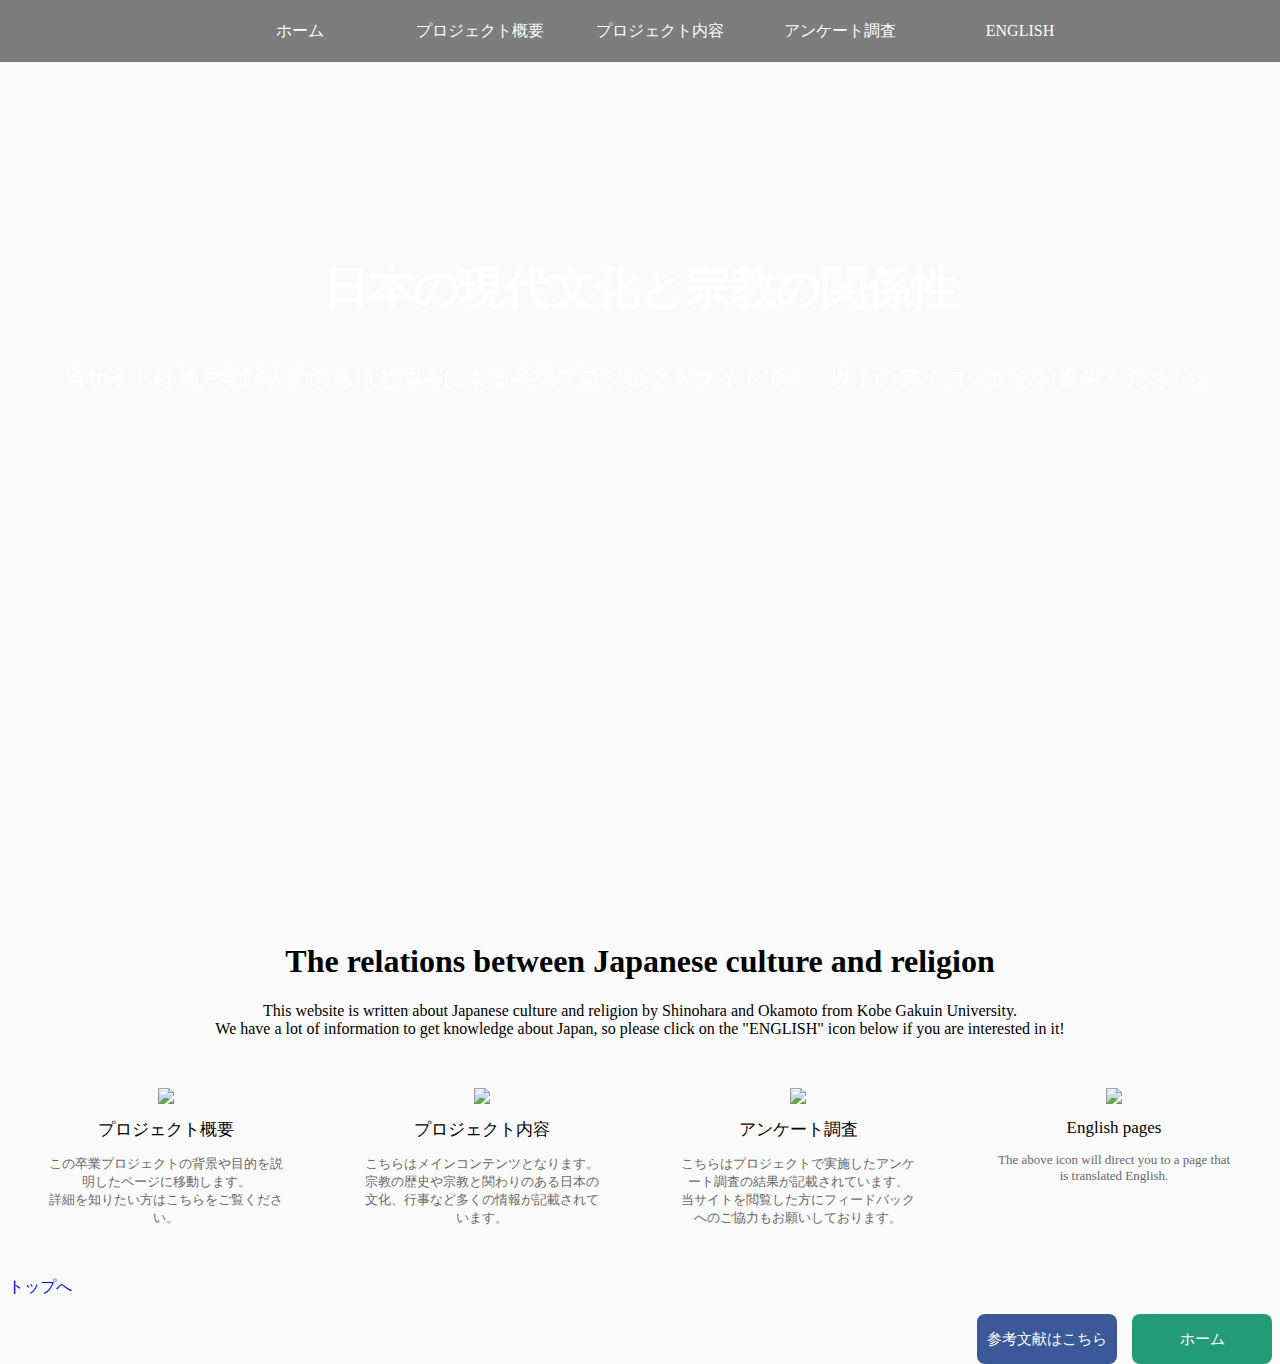
==== index.html @ 4db88734 "Update index.html" ====
<!DOCTYPE>
<html>
    <head>
        <meta charset="utf-8">
        <meta name="viewport" content="width=device-width, initial-scale=1.0">
        <title>ホーム | 卒業プロジェクト</title>
        <link rel="stylesheet" href="index.css">
    </head>
    <body>
        
        <header>
            <ul class="header-list">
                <a href="index.html"><li>ホーム</li></a>
                <a href="overview.html"><li>プロジェクト概要</li></a>
                <a href="main-subject.html"><li>プロジェクト内容</li></a>
                <a href="survey.html"><li>アンケート調査</li></a>
                <a href="homeen.html"><li>ENGLISH</li></a>
            </ul>
         <a id="gotop"></a>
        </header>
        
        
        <main>
            <div class="title">
                <dic class="title-text">
                    <h1>日本の現代文化と宗教の関係性</h1>
                    <p>当サイトは神戸学院大学の篠原と岡本による卒業プロジェクトサイトです。以下のアイコンからお進みください。
                    </p>
                </dic>
                
            </div>

            <div class="contents">
                <div class="contents-expl">
                    <h1>The relations between Japanese culture and religion</h1>
                <p>This website is written about Japanese culture and religion by Shinohara and Okamoto from Kobe Gakuin University.
                    <br>We have a lot of information to get knowledge about Japan, so please click on the "ENGLISH" icon below if you are interested in it!
                </p>
                </div>
                <div class="contents-icon">
                    <a href="overview.html"><img src="icon1.png"></a>
                    <h2>プロジェクト概要</h2>
                    <p>この卒業プロジェクトの背景や目的を説明したページに移動します。
                        <br>詳細を知りたい方はこちらをご覧ください。
                    </p>

                </div>
                <div class="contents-icon">
                    <a href="main-subject.html"><img src="icon2.png"></a>
                    <h2>プロジェクト内容</h2>
                    <p>こちらはメインコンテンツとなります。
                        <br>宗教の歴史や宗教と関わりのある日本の文化、行事など多くの情報が記載されています。
                    </p>
                </div>
                <div class="contents-icon">
                    <a href="survey.html"><img src="icon3.png"></a>
                    <h2>アンケート調査</h2>
                    <p>こちらはプロジェクトで実施したアンケート調査の結果が記載されています。
                        <br>当サイトを閲覧した方にフィードバックへのご協力もお願いしております。
                    </p>
                </div>
                <div class="contents-icon">
                    <a href="topen.html"><img src="icon4.png"></a>
                    <h2>English pages</h2>
                    <p>The above icon will direct you to a page that is translated English.</p>
                </div>
                <div class="clear"></div>
            </div>
            <a href="#gotop" class="gotop">トップへ</a>
        </main>

        
        <footer>
            <ul class="footer-logo">
                <a href="index.html"><li id="logo1">ホーム</li></a>
                <a href="reference.html"><li id="logo2">参考文献はこちら</li></a>
            </ul>
        </footer>
    </body>
</html>
---- index.css ----
/* 全体書式 */
* {
    box-sizing: border-box;
}
body {
    font-family: serif;
    background-color: #fafafa;
}
html{
    scroll-behavior: smooth;
}
li {
    list-style: none;
}
a {
    text-decoration: none;
}

/* ヘッダー */
header {
    width: 100%;
    position: fixed;
    top: 0;
    left: 0;
    right: 0;
    background-color: black;
    opacity: 0.5;    
}
.header-list {
    width: 100%;
    display: flex;
    flex-wrap: wrap;
    justify-content: center;

}
.header-list li {
    width: 180px;
    height: 30px;
    line-height: 30px;
    text-align: center;
    color: white;
}
.header-list li:hover {
    color: #d0d0d0;
    transition: linear 0.2s;
}
.header-list a:hover {
    color: #d0d0d0;
    transition: linear 0.3s;
}


/* メイン */
main {
    width: 100%;
    margin-top: -10px; 
    background-repeat: no-repeat;
}
.title {
    padding-top: 30px;
    text-align: center;
    color: white;
    background-image: url(header.jpg); 
    height: 100%;
    width: 100%;
}
.title h1 {
    font-size: 45px;
    padding: 200 0 15 0;
}
.title p {
    font-size: 22px;
}

.contents {
    margin: 25px 0px;
    padding: 25px 0px;
}
.contents-expl {
    text-align: center;
    margin-top: -10px;
    margin-bottom: 50px;
}
.contents-icon {
    width: 25%;
    margin-top: 0px;
    text-align: center;
    float: left;
}
.contents-icon :hover {
    background-color: #f4f5f7;
    opacity: 0.7;
    transition: linear 0.3s;
}
.contents-icon h2 {
    font-size: 17px;
    font-weight: normal;
}
.contents-icon p {
    width: 75%;
    margin: 0 auto;
    font-size: 13px;
    font-weight: lighter;
    color: #696969;
}
.clear {
    clear: left;
}

/* トップボタン */
#top-btn {
    position: fixed;
    bottom: 20px;
    right: 15px;
    opacity: 0.3;
}
#top-btn:hover {
    opacity: 1.0;
    transition: linear 0.2s;
}

/* フッター */
footer {
    width: 100%;
}
.footer-logo li {
    width: 140px;
    height: 50px;
    font-size: 15px;
    line-height: 50px;
    color: white;
    border-radius: 8px;
    text-align: center;
    float: right;
}
#logo1 {
    background-color: #239b76;
}
#logo2 {
    background-color: #3b5998;
    margin-right: 15px;
}
footer li:hover {
    color: #d0d0d0;
    transition: all linear 0.3s;
    text-decoration: solid 1px underline;
}

/* レスポンシブ */
@media screen and (max-width: 956px) {
    .title {
      padding-top: 60px;
      text-align: center;
      color: white;
    }
    .title h1 {
        font-size: 27px;
        padding-top: 100px;
    }
    .title p {
        font-size: 18px;
    }

}

@media screen and (max-width: 900px) {
    .contents-icon {
        width: 50%;
        padding-top: 50px;
    }
}

@media screen and (max-width: 597px) {
    .header-list li {
        width: 500px;
    .title {
      padding-top: 90px;
    }
    .contents-icon {
        width: 100%;
    }
}

@media screen and (max-width: 416px) {
    .title {
      padding-top: 150px;
    }
}
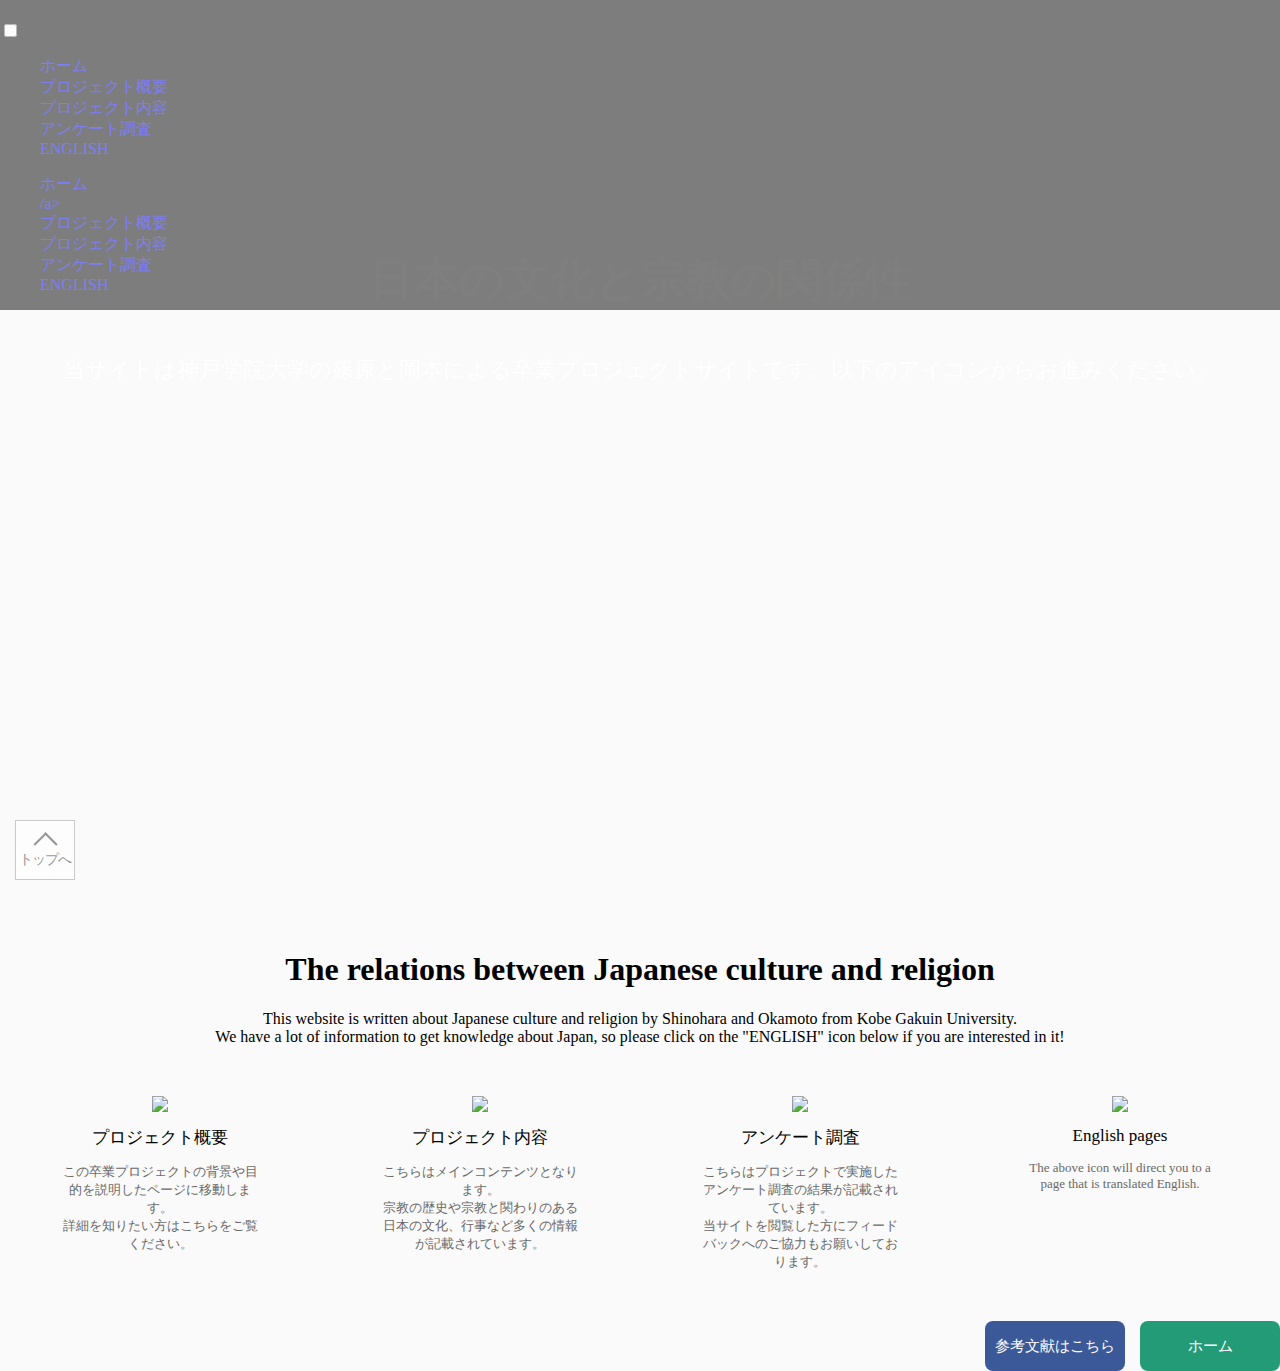
==== commit d678a05c: "Update index.html" ====
--- a/index.html
+++ b/index.html
@@ -3,27 +3,43 @@
     <head>
         <meta charset="utf-8">
         <meta name="viewport" content="width=device-width, initial-scale=1.0">
-        <title>ホーム | 卒業プロジェクト</title>
+        <title>ホーム | 卒業プロジェクト「日本の文化と宗教の関係性」</title>
         <link rel="stylesheet" href="index.css">
     </head>
     <body>
         
-        <header>
-            <ul class="header-list">
-                <a href="index.html"><li>ホーム</li></a>
-                <a href="overview.html"><li>プロジェクト概要</li></a>
-                <a href="main-subject.html"><li>プロジェクト内容</li></a>
-                <a href="survey.html"><li>アンケート調査</li></a>
-                <a href="homeen.html"><li>ENGLISH</li></a>
-            </ul>
-         <a id="gotop"></a>
+        <header> 
+            <div class="header1">
+                <div class="header-list1">
+                    <div class="header-text">日本の文化と宗教</div>
+                </div>
+                <input type="checkbox" class="menu-btn" id="menu-btn">
+                <label for="menu-btn" class="menu-icon"><span class="btn-icon"></span></label>
+                <ul class="menu">
+                    <li class="top"><a href="index.html">ホーム</a></li>
+                    <li><a href="overview.html">プロジェクト概要</a></li>
+                    <li><a href="main-subject.html">プロジェクト内容</a></li>
+                    <li><a href="survey.html">アンケート調査</a></li>
+                    <li><a href="homeen.html">ENGLISH</a></li>
+                </ul>
+            </div>
+            <div class="header2">
+                <ul class="header-list2">
+                    <a href="index.html"><li>ホーム</li>/a>
+                    <a href="overview.html"><li>プロジェクト概要</li></a>
+                    <a href="main-subject.html"><li>プロジェクト内容</li></a>
+                    <a href="survey.html"><li>アンケート調査</li></a>
+                    <a href="homeen.html"><li>ENGLISH</li></a>
+                </ul>
+            </div>
+            
         </header>
         
         
         <main>
             <div class="title">
                 <dic class="title-text">
-                    <h1>日本の現代文化と宗教の関係性</h1>
+                    <h1>日本の文化と宗教の関係性</h1>
                     <p>当サイトは神戸学院大学の篠原と岡本による卒業プロジェクトサイトです。以下のアイコンからお進みください。
                     </p>
                 </dic>
@@ -60,13 +76,13 @@
                     </p>
                 </div>
                 <div class="contents-icon">
-                    <a href="topen.html"><img src="icon4.png"></a>
+                    <a href="homeen.html"><img src="icon4.png"></a>
                     <h2>English pages</h2>
                     <p>The above icon will direct you to a page that is translated English.</p>
                 </div>
                 <div class="clear"></div>
             </div>
-            <a href="#gotop" class="gotop">トップへ</a>
+            <a href="#" class="gotop">トップへ</a> 
         </main>
 
         
--- a/index.css
+++ b/index.css
@@ -3,6 +3,7 @@
     box-sizing: border-box;
 }
 body {
+    margin: 0;
     font-family: serif;
     background-color: #fafafa;
 }
@@ -70,11 +71,15 @@
 }
 .title p {
     font-size: 22px;
+    padding: 0px 20px;
 }
 
 .contents {
     margin: 25px 0px;
     padding: 25px 0px;
+}
+.contents p {
+    padding: 0px 20px;
 }
 .contents-expl {
     text-align: center;
@@ -108,15 +113,39 @@
 }
 
 /* トップボタン */
-#top-btn {
+.gotop {
     position: fixed;
+    width: 60px;
+    height: 60px;
+    left: 15px;
     bottom: 20px;
-    right: 15px;
-    opacity: 0.3;
-}
-#top-btn:hover {
-    opacity: 1.0;
-    transition: linear 0.2s;
+    box-sizing: border-box;
+    background: #FFF;
+    border: 1px solid #999;
+    padding-top: 30px;
+    text-align: center;
+    letter-spacing: -1px;
+    font-size: 85%;
+    text-decoration: none;
+    color: #333;
+    opacity: 0.5;
+}
+.gotop::before {
+    content: "";
+    display: block;
+    border-top: 2px solid #333;
+    border-right: 2px solid #333;
+    width: 25%;
+    height: 25%;
+    top: 25%;
+    left: 0;
+    right: 0;
+    margin: auto;
+    position: absolute;
+    transform: rotate(-45deg);
+}
+.gotop:hover {
+    opacity: 0.5;
 }
 
 /* フッター */
@@ -170,9 +199,10 @@
     }
 }
 
-@media screen and (max-width: 597px) {
+@media screen and (max-width: 600px) {
     .header-list li {
         width: 500px;
+    }
     .title {
       padding-top: 90px;
     }
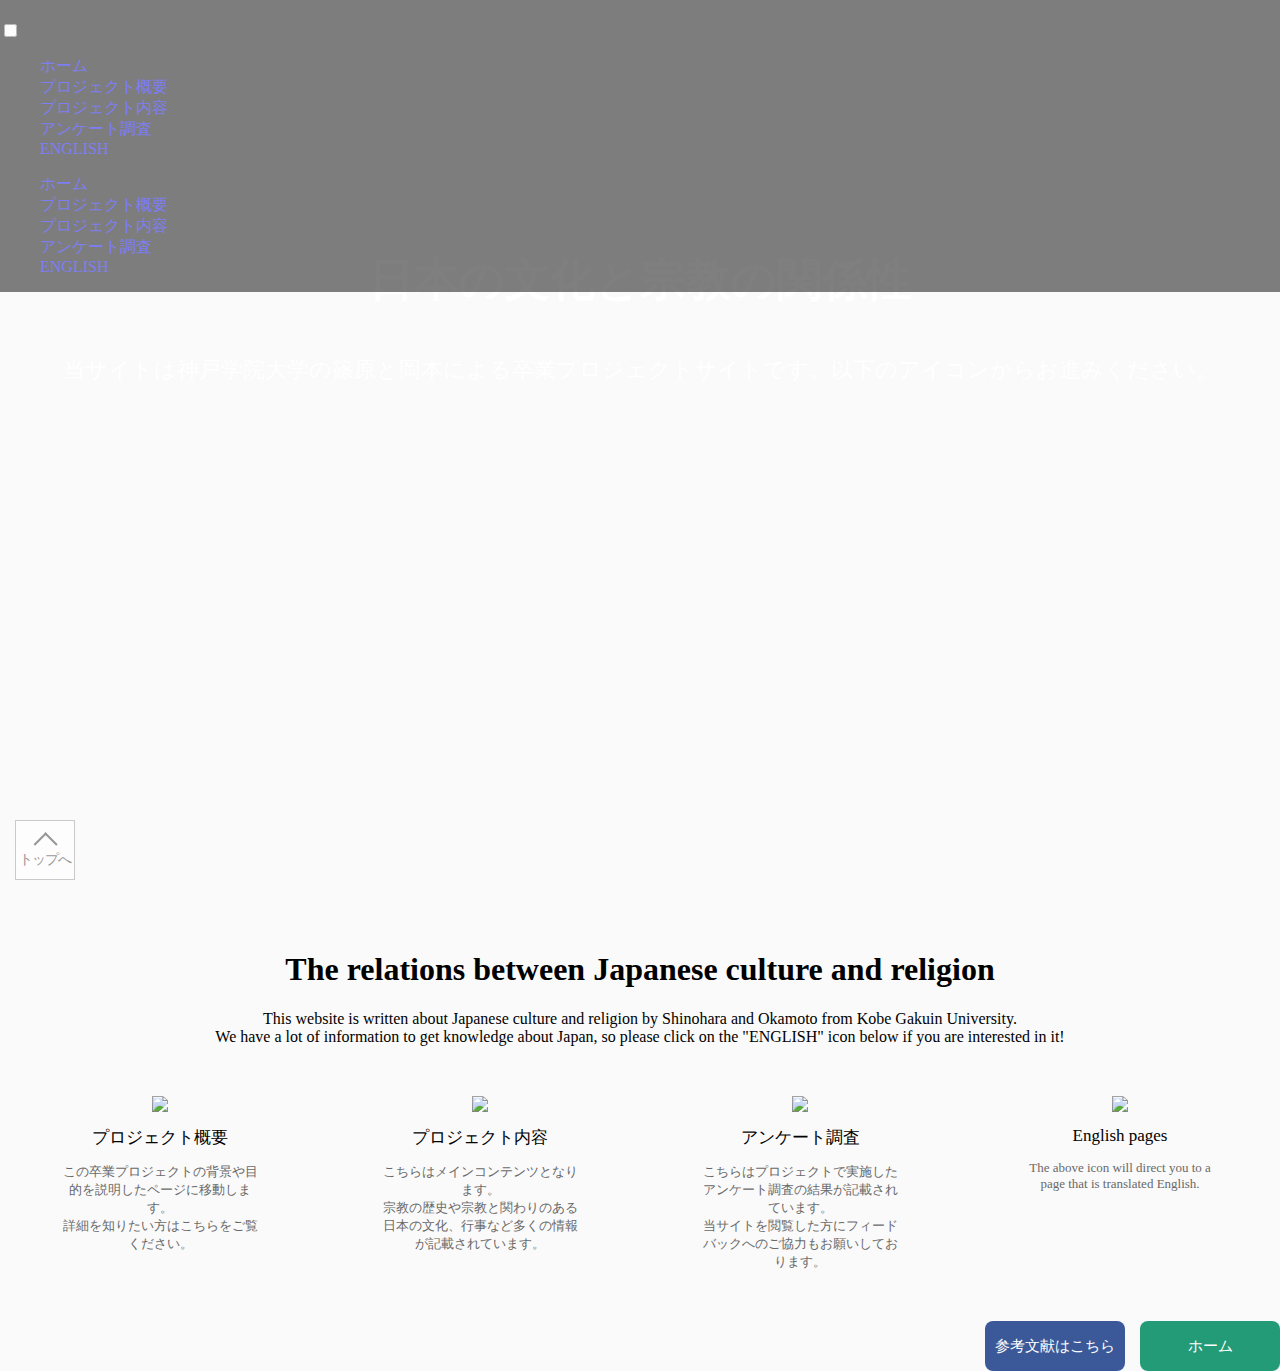
==== commit 8c73bdda: "Update index.html" ====
--- a/index.html
+++ b/index.html
@@ -25,7 +25,7 @@
             </div>
             <div class="header2">
                 <ul class="header-list2">
-                    <a href="index.html"><li>ホーム</li>/a>
+                    <a href="index.html"><li>ホーム</li></a>
                     <a href="overview.html"><li>プロジェクト概要</li></a>
                     <a href="main-subject.html"><li>プロジェクト内容</li></a>
                     <a href="survey.html"><li>アンケート調査</li></a>
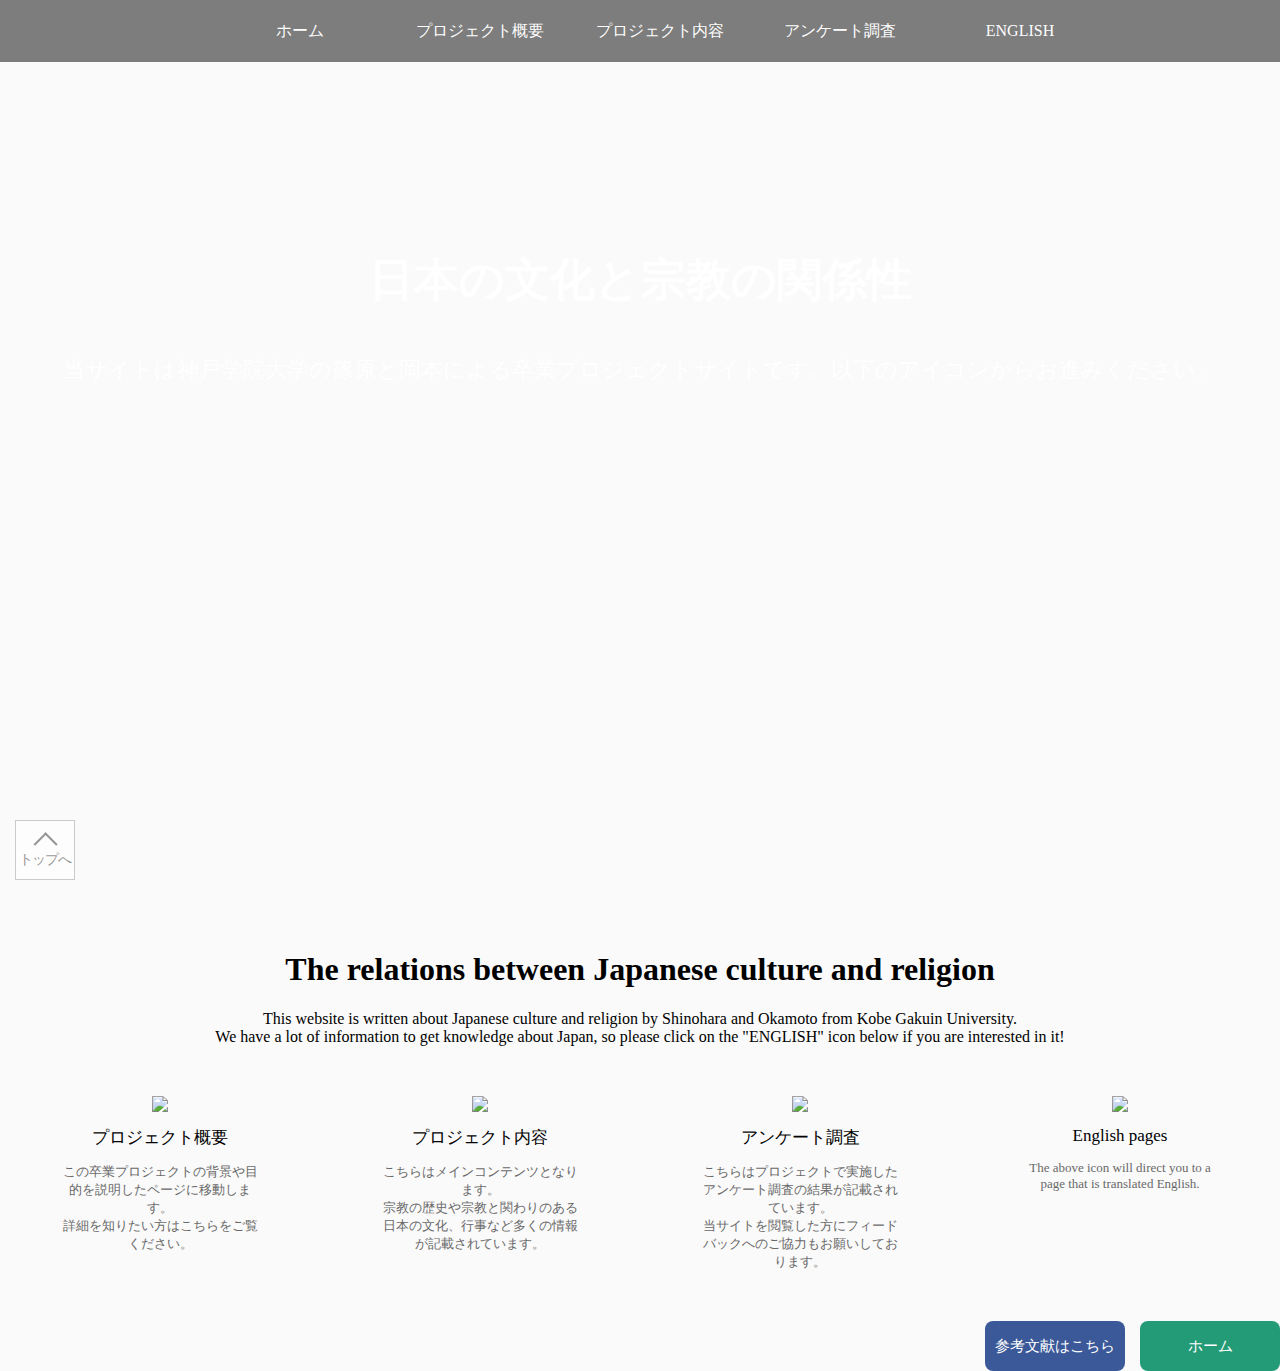
==== commit 737bba5b: "Update index.html" ====
--- a/index.html
+++ b/index.html
@@ -3,7 +3,7 @@
     <head>
         <meta charset="utf-8">
         <meta name="viewport" content="width=device-width, initial-scale=1.0">
-        <title>ホーム | 卒業プロジェクト「日本の文化と宗教の関係性」</title>
+        <title>ホーム | 卒業プロジェクト「日本の文化と宗教」</title>
         <link rel="stylesheet" href="index.css">
     </head>
     <body>
--- a/index.css
+++ b/index.css
@@ -16,40 +16,44 @@
 a {
     text-decoration: none;
 }
+span {
+    padding-left: 1rem;
+}
 
 /* ヘッダー */
-header {
+.header1 {
+    display: none;
+}
+.header2 {
     width: 100%;
     position: fixed;
     top: 0;
     left: 0;
     right: 0;
     background-color: black;
-    opacity: 0.5;    
-}
-.header-list {
-    width: 100%;
+    opacity: 0.5;
+}
+.header-list2 {
     display: flex;
     flex-wrap: wrap;
     justify-content: center;
-
-}
-.header-list li {
+}
+.header-list2 li {
     width: 180px;
     height: 30px;
     line-height: 30px;
     text-align: center;
     color: white;
 }
-.header-list li:hover {
+.header-list2 li:hover {
     color: #d0d0d0;
     transition: linear 0.2s;
 }
-.header-list a:hover {
+.header-list2 a:hover {
     color: #d0d0d0;
     transition: linear 0.3s;
-}
-
+    text-decoration: solid 1px underline;
+}
 
 /* メイン */
 main {
@@ -200,8 +204,128 @@
 }
 
 @media screen and (max-width: 600px) {
-    .header-list li {
-        width: 500px;
+    /* ヘッダー部分 */
+    .header1 {
+        background: #404040;
+        position: fixed;
+        width: 100%;
+        height: 60px;
+        display: block;;
+      }
+      .header-list1 {
+          width: 100%;
+          height: 50px;
+          position: absolute;
+          box-sizing: border-box;
+          display: flex;
+          justify-content: center;
+          align-items: center;
+        }
+      .header-list2 {
+        display: none;
+      }
+        .header-text {
+          position: absolute;
+          color: white;
+          letter-spacing: 1px;
+          font-size: 20px;
+          padding-top: 20px;
+        } 
+      
+      /* メニュー部分 */
+      .menu {
+          list-style: none;
+          position: absolute;
+          width: 100%;
+          height: auto;
+          top: 0;
+          margin-top: 60px;
+          padding: 0 0 10px 0;
+          clear: both;
+          background: black;
+          transition: 0.3192s cubic-bezier(0.04, 0.04, 0.12, 0.96) 0.1008s;
+          transform: scale(1, 0);
+          transform-origin: top;
+          opacity: 0.5;
+        }
+      .menu a {
+        text-decoration: none;
+        font-weight: 500;
+        letter-spacing: 2px;
+        font-size: 16px;
+        text-transform: capitalize;
+        color: white;
+        opacity: 0;
+        transition: 0.5s;
+      }
+      
+      .menu li {
+        border-top: 1px solid #888888;
+        padding: 15px 0;
+        margin: 0 54px;
+        opacity: 0;
+        transition: 0.5s;
+      }
+      
+      .menu-btn:checked ~ .menu a,
+      .menu-btn:checked ~ .menu li {
+        opacity: 1;
+        transition: 0.3192s cubic-bezier(0.04, 0.04, 0.12, 0.96) 0.2s;
+      }
+      
+      .menu-btn {
+        display: none;
+        }
+      
+      .menu-icon {
+        display: inline-block;
+        position: relative;
+        cursor: pointer;
+        padding: 33px 15px;
+        -webkit-tap-highlight-color: black;
+      }
+      
+      /* メニュー部分　動き */
+      .menu-btn:checked ~ .menu {
+          transform: scale(1, 1);
+          transform-origin: top;
+          transition: 0.3192s cubic-bezier(0.04, 0.04, 0.12, 0.96) 0.1008s;
+      }
+      /* ボタン部分 */
+      .btn-icon {
+        background: white;
+        display: block;
+        height: 2px;
+        width: 30px;
+        position: relative;
+        transition: 0.3192s cubic-bezier(0.04, 0.04, 0.12, 0.96) 0.1008s;
+        padding-left: 0px;
+      }
+      
+      .btn-icon:before,
+      .btn-icon:after {
+        content: "";
+        display: block;
+        height: 100%;
+        width: 100%;
+        position: absolute;
+        background: white;
+        transition: 0.3192s cubic-bezier(0.04, 0.04, 0.12, 0.96) 0.1008s;
+      }
+      
+      .btn-icon:before {
+        top: 9px;
+      }
+      
+      .btn-icon:after {
+        bottom: 9px;
+      }
+      
+    .title {
+      padding-top: 90px;
+    }
+    .contents-icon {
+        width: 100%;
     }
     .title {
       padding-top: 90px;
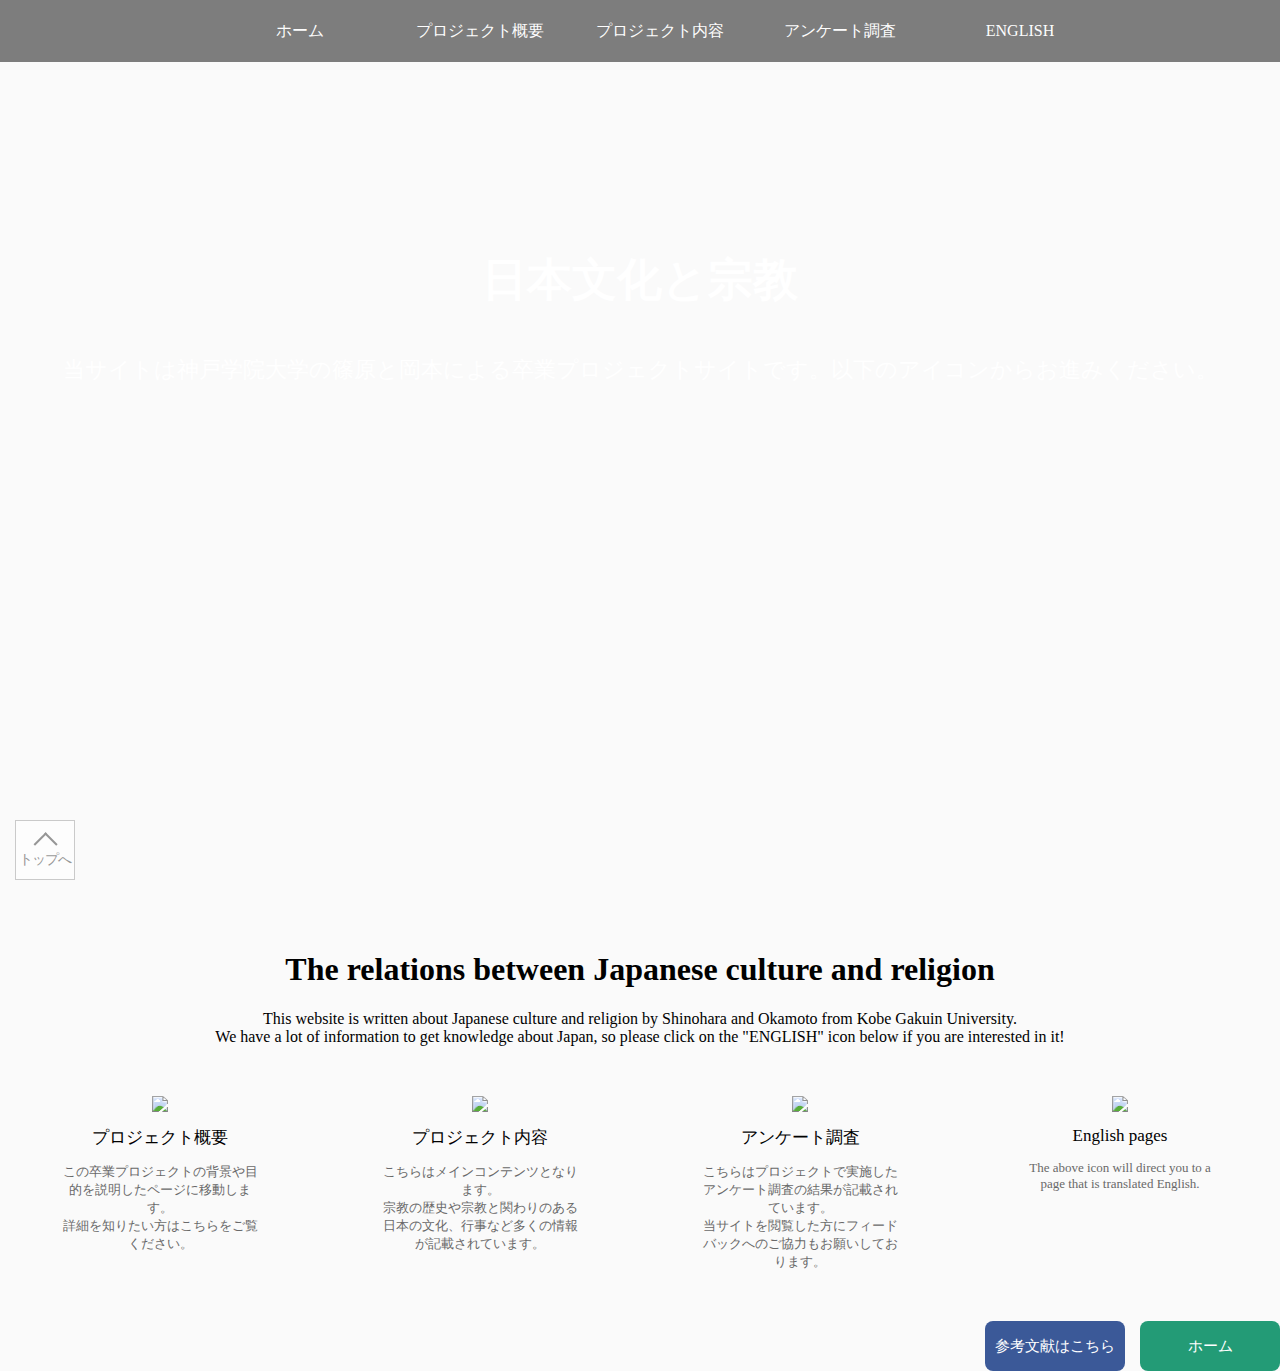
==== commit b553d34e: "Update index.html" ====
--- a/index.html
+++ b/index.html
@@ -3,7 +3,7 @@
     <head>
         <meta charset="utf-8">
         <meta name="viewport" content="width=device-width, initial-scale=1.0">
-        <title>ホーム | 卒業プロジェクト「日本の文化と宗教」</title>
+        <title>ホーム | 日本文化と宗教</title>
         <link rel="stylesheet" href="index.css">
     </head>
     <body>
@@ -11,7 +11,7 @@
         <header> 
             <div class="header1">
                 <div class="header-list1">
-                    <div class="header-text">日本の文化と宗教</div>
+                    <div class="header-text">日本文化と宗教</div>
                 </div>
                 <input type="checkbox" class="menu-btn" id="menu-btn">
                 <label for="menu-btn" class="menu-icon"><span class="btn-icon"></span></label>
@@ -39,7 +39,7 @@
         <main>
             <div class="title">
                 <dic class="title-text">
-                    <h1>日本の文化と宗教の関係性</h1>
+                    <h1>日本文化と宗教</h1>
                     <p>当サイトは神戸学院大学の篠原と岡本による卒業プロジェクトサイトです。以下のアイコンからお進みください。
                     </p>
                 </dic>
